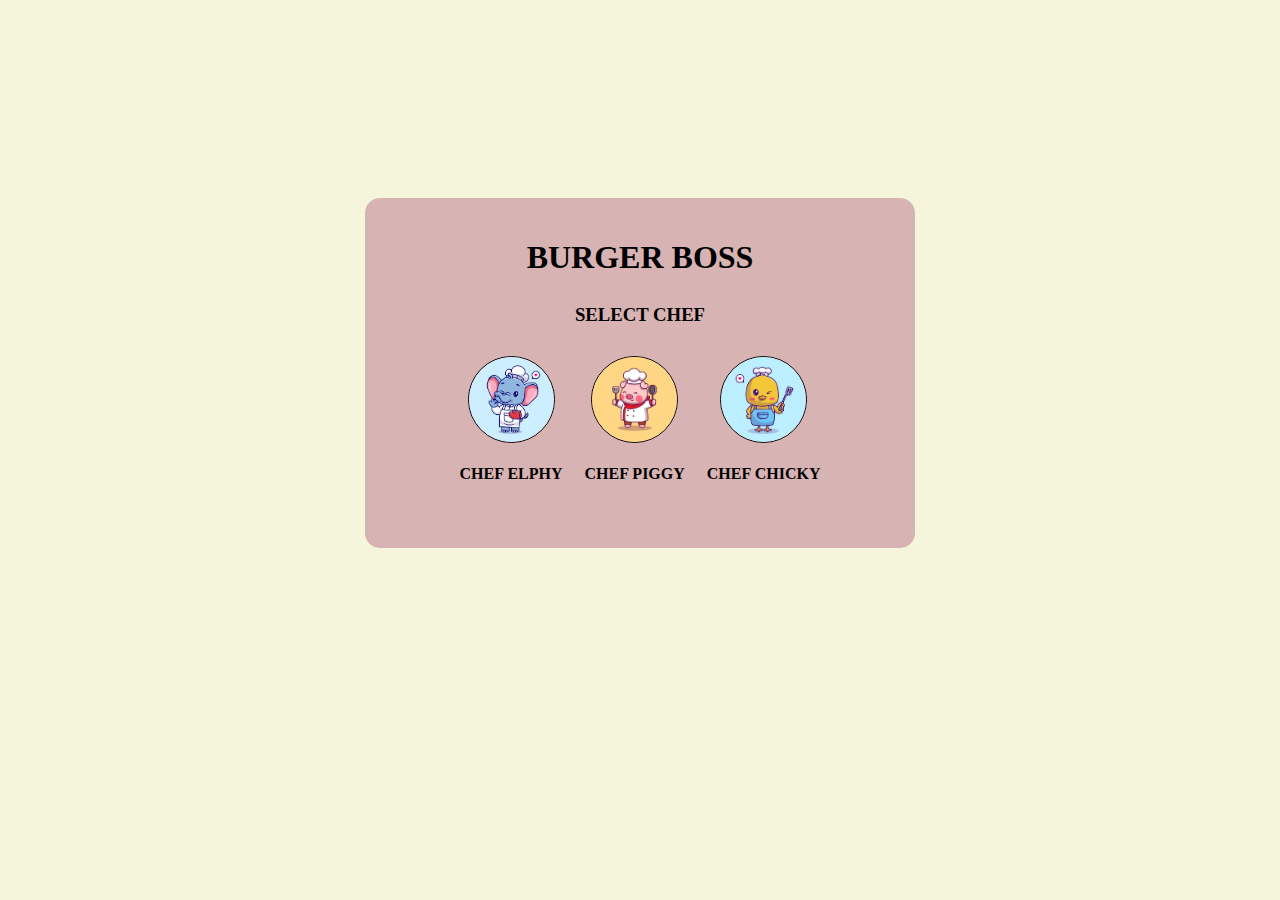
==== character.html @ 943ca401 "homepage start button lands on character page, avatars set up to select chatacter (desgin only)" ====
<!DOCTYPE html>
<html lang="en">
<head>
    <meta charset="UTF-8">
    <meta name="viewport" content="width=device-width, initial-scale=1.0">
    <title>Burger Boss</title>
    <link rel="icon" type="image/x-icon" href="css/assets/images/burger-icon.png">
    <link rel="stylesheet" href="css/style.css">
    <script defer type="text/javascript" src="js/app.js"></script>
</head>
<body>
    <div id="game-screen">
        <h1>BURGER BOSS</h1>
        <h3 class="title">SELECT CHEF</h3>
        <table>
            <tr>
                <td><img class="chef-img" src="css/assets/images/elephant-chef.jpeg" alt="Avatar"></td>
                <td><img class="chef-img" src="css/assets/images/piggie-chef.jpeg" alt="cartoon-pig-chef"></td>
                <td><img class="chef-img" src="css/assets/images/chick-chef.jpeg" alt="cartoon-chick-chef"></td>
            </tr>
            <tr>
                <td>CHEF ELPHY</td>
                <td>CHEF PIGGY</td>
                <td>CHEF CHICKY</td>
            </tr>
        </table>
    </div>
    
</body>
</html>
---- css/style.css ----
/* ====================  HOMEPAGE STYLING ========================= */
body {
  background-color: beige;
  display: flex;
  justify-content: center;
}

#game-screen {
  margin-top: 15%;
  width: 550px;
  height: 350px;
  border-radius: 15px;
  background-color: rgb(216, 179, 179);
}

h1 {
  text-align: center;
  padding-top: 20px;
}

#start-btn {
  text-decoration: none;
  color: black;
  font-weight: 400;
  height: 20px;
  width: 40px;
  border: 1px solid black;
  padding: 10px;
  background-color: rgb(240, 145, 76);
  margin-left: 40%;
}

#start-btn:hover {
  color: crimson;
  background-color: rgb(222, 165, 125);
}

/* ==================== CHARACTER PAGE STYLING ========================= */

.title {
  margin-top: 5%;
  text-align: center;
}

table{
    margin: auto;
    text-align: center;
    font-weight: 600;
}

td{
    padding: 10px;
}

.chef-img {
  border: solid 1px black;
  vertical-align: middle;
  width: 85px;
  height: 85px;
  border-radius: 50%;
}

.chef-img:hover{
 opacity: 50%;
}
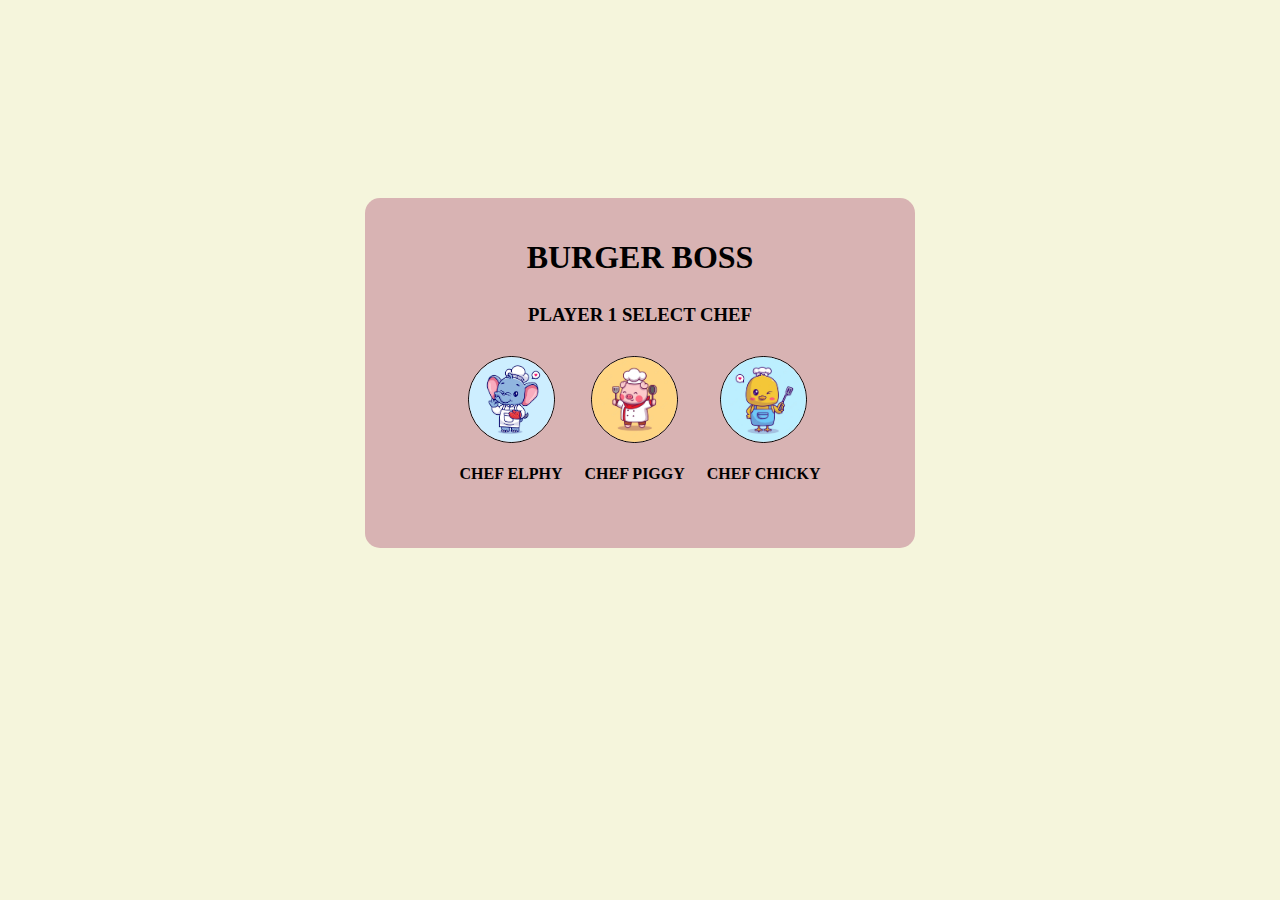
==== commit 9f972a27: "burger ingredients images added" ====
--- a/character.html
+++ b/character.html
@@ -11,12 +11,12 @@
 <body>
     <div id="game-screen">
         <h1>BURGER BOSS</h1>
-        <h3 class="title">SELECT CHEF</h3>
+        <h3 class="title">PLAYER 1 SELECT CHEF</h3>
         <table>
             <tr>
-                <td><img class="chef-img" src="css/assets/images/elephant-chef.jpeg" alt="Avatar"></td>
-                <td><img class="chef-img" src="css/assets/images/piggie-chef.jpeg" alt="cartoon-pig-chef"></td>
-                <td><img class="chef-img" src="css/assets/images/chick-chef.jpeg" alt="cartoon-chick-chef"></td>
+                <td><img class="chef-img" src="css/assets/images/chefs/elephant-chef.jpeg" alt="Avatar"></td>
+                <td><img class="chef-img" src="css/assets/images/chefs/piggie-chef.jpeg" alt="cartoon-pig-chef"></td>
+                <td><img class="chef-img" src="css/assets/images/chefs/chick-chef.jpeg" alt="cartoon-chick-chef"></td>
             </tr>
             <tr>
                 <td>CHEF ELPHY</td>
--- a/css/style.css
+++ b/css/style.css
@@ -61,5 +61,6 @@
 }
 
 .chef-img:hover{
- opacity: 50%;
+    width: 100px;
+    height: 100px;
 }
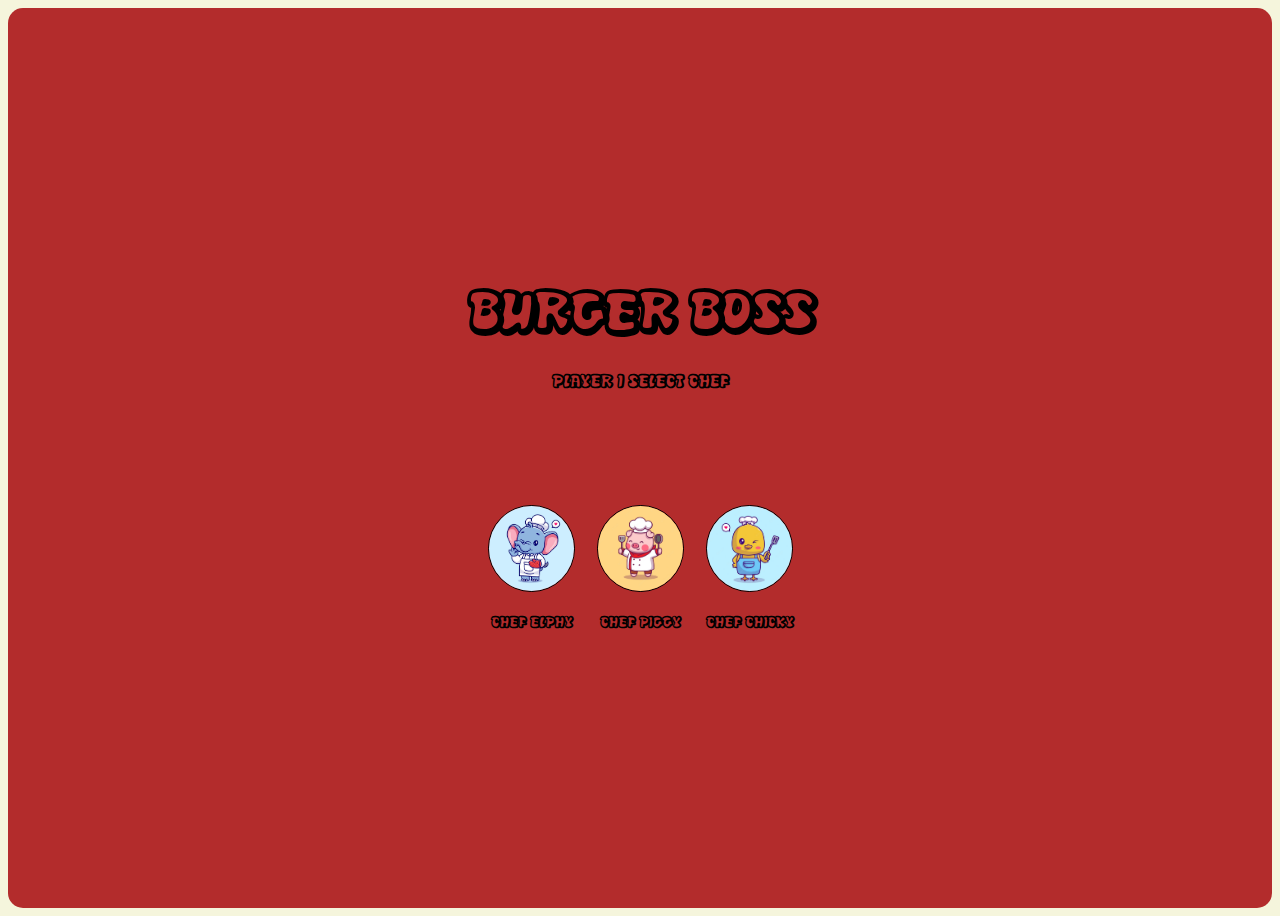
==== commit 03de0f6b: "character page positioned on grid" ====
--- a/character.html
+++ b/character.html
@@ -4,19 +4,23 @@
     <meta charset="UTF-8">
     <meta name="viewport" content="width=device-width, initial-scale=1.0">
     <title>Burger Boss</title>
+    
+    <link rel="stylesheet" href="css/webfontkit-20220719-204707/stylesheet.css" type="text/css" charset="utf-8" />
+
+
     <link rel="icon" type="image/x-icon" href="css/assets/images/burger-icon.png">
     <link rel="stylesheet" href="css/style.css">
     <script defer type="text/javascript" src="js/app.js"></script>
 </head>
 <body>
     <div id="game-screen">
-        <h1>BURGER BOSS</h1>
+        <h1 class="game-heading">BURGER BOSS</h1>
         <h3 class="title">PLAYER 1 SELECT CHEF</h3>
-        <table>
+        <table class="character-avatars">
             <tr>
-                <td><img class="chef-img" src="css/assets/images/chefs/elephant-chef.jpeg" alt="Avatar"></td>
-                <td><img class="chef-img" src="css/assets/images/chefs/piggie-chef.jpeg" alt="cartoon-pig-chef"></td>
-                <td><img class="chef-img" src="css/assets/images/chefs/chick-chef.jpeg" alt="cartoon-chick-chef"></td>
+                <td><a href="game.html"><img class="chef-img" src="css/assets/images/chefs/elephant-chef.jpeg" alt="Avatar"></a></td>
+                <td><a href="game.html"><img class="chef-img" src="css/assets/images/chefs/piggie-chef.jpeg" alt="cartoon-pig-chef"></a></td>
+                <td><a href="game.html"><img class="chef-img" src="css/assets/images/chefs/chick-chef.jpeg" alt="cartoon-chick-chef"></a></td>
             </tr>
             <tr>
                 <td>CHEF ELPHY</td>
@@ -25,6 +29,5 @@
             </tr>
         </table>
     </div>
-    
 </body>
 </html>--- a/css/webfontkit-20220719-204707/stylesheet.css
+++ b/css/webfontkit-20220719-204707/stylesheet.css
@@ -0,0 +1,12 @@
+/*! Generated by Font Squirrel (https://www.fontsquirrel.com) on July 19, 2022 */
+
+
+
+@font-face {
+    font-family: 'diskoregular';
+    src: url('disko-v1z-webfont.woff2') format('woff2'),
+         url('disko-v1z-webfont.woff') format('woff');
+    font-weight: normal;
+    font-style: normal;
+
+}--- a/css/style.css
+++ b/css/style.css
@@ -1,55 +1,85 @@
+@font-face{ 
+	font-family: 'MyWebFont';
+	src: url('WebFont.eot');
+	src: url('WebFont.eot?#iefix') format('embedded-opentype'),
+	     url('webfontkit-20220719-204707/disko-v1z-webfont.woff') format('woff'),
+	     url('WebFont.ttf') format('truetype'),
+	     url('WebFont.svg#webfont') format('svg');
+}
+
 /* ====================  HOMEPAGE STYLING ========================= */
 body {
   background-color: beige;
-  display: flex;
-  justify-content: center;
+  font-family: "MyWebFont";
+
+  /* background-repeat: repeat-x;
+  background-size: 14%;
+  background-image: url(assets/images/burger-gif.gif);
+  background-position-x: center;
+  background-position: bottom ; */
 }
 
 #game-screen {
-  margin-top: 15%;
-  width: 550px;
-  height: 350px;
+  display: grid;
+  grid-template-columns: [col1] 100px [col2] 100px [col3] 100px [col4] 100px [col5] 100px [col6] 100px [col7] 100px [col8] 100px [col9] 100px;
+  grid-template-rows: [row1] 100px [row2] 100px [row3] 100px [row4] 100px [row5] 100px [row6] 100px;
+  grid-gap: 10px;
+  /* margin-top: 15%; */
+  /* width: 650px;
+  height: 400px; */
   border-radius: 15px;
-  background-color: rgb(216, 179, 179);
+  background-color: rgb(179, 44, 44);
+  justify-content: center;
+  align-content: center;
+  height: 100vh;
 }
 
-h1 {
+.game-heading {
+  grid-column: 3 / 8;
+  grid-row: 2 / 3;
   text-align: center;
-  padding-top: 20px;
+  font-size: 60px;
 }
 
 #start-btn {
   text-decoration: none;
   color: black;
-  font-weight: 400;
+  font-weight: 600;
   height: 20px;
   width: 40px;
   border: 1px solid black;
+  border-radius: 5px;
   padding: 10px;
   background-color: rgb(240, 145, 76);
   margin-left: 40%;
 }
 
 #start-btn:hover {
-  color: crimson;
+  color: brown;
   background-color: rgb(222, 165, 125);
 }
 
 /* ==================== CHARACTER PAGE STYLING ========================= */
 
 .title {
-  margin-top: 5%;
+  grid-column: 3 / 8;
+  grid-row: 3 / 4;
   text-align: center;
 }
 
-table{
-    margin: auto;
-    text-align: center;
-    font-weight: 600;
+table {
+  margin: auto;
+  text-align: center;
+  font-weight: 600;
 }
 
-td{
-    padding: 10px;
+td {
+  padding: 10px;
+}
+
+.character-avatars {
+  grid-column: 3 /8;
+  grid-row: 4 /6;
 }
 
 .chef-img {
@@ -60,7 +90,9 @@
   border-radius: 50%;
 }
 
-.chef-img:hover{
-    width: 100px;
-    height: 100px;
+.chef-img:hover {
+  width: 100px;
+  height: 100px;
 }
+
+/* ==================== GAME PAGE STYLING ========================= */
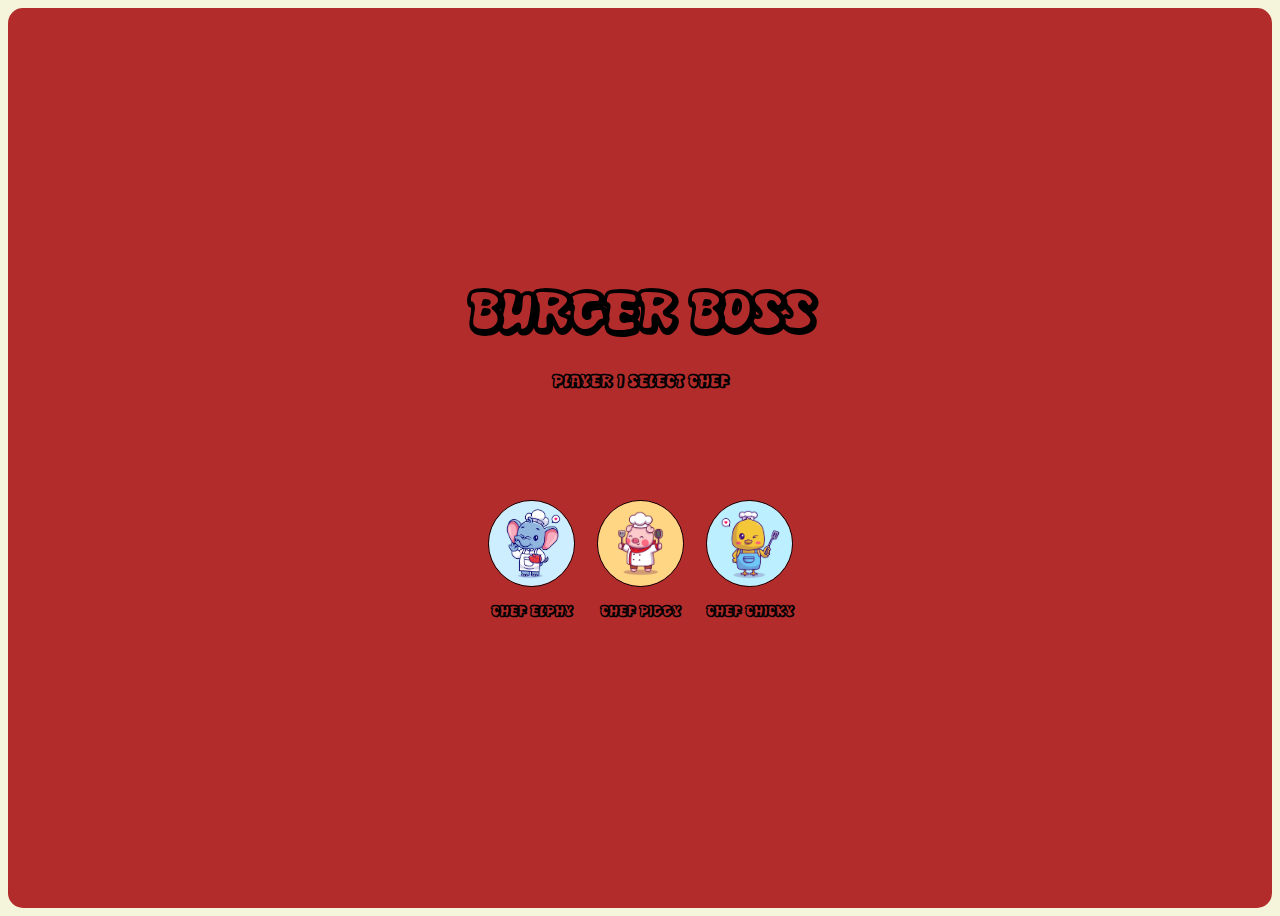
==== commit f91f470f: "methods for adding chef names to session storage added - not working" ====
--- a/character.html
+++ b/character.html
@@ -18,14 +18,13 @@
         <h3 class="title">PLAYER 1 SELECT CHEF</h3>
         <table class="character-avatars">
             <tr>
-                <td><a href="game.html"><img class="chef-img" src="css/assets/images/chefs/elephant-chef.jpeg" alt="Avatar"></a></td>
-                <td><a href="game.html"><img class="chef-img" src="css/assets/images/chefs/piggie-chef.jpeg" alt="cartoon-pig-chef"></a></td>
-                <td><a href="game.html"><img class="chef-img" src="css/assets/images/chefs/chick-chef.jpeg" alt="cartoon-chick-chef"></a></td>
-            </tr>
-            <tr>
-                <td>CHEF ELPHY</td>
-                <td>CHEF PIGGY</td>
-                <td>CHEF CHICKY</td>
+                <td><a class="elphy-chef-choice" href="game.html"><img class="chef-img" src="css/assets/images/chefs/elephant-chef.jpeg" alt="Avatar">
+                    <br><p class="elphy-chef-name">CHEF ELPHY</p></a>
+                </td>
+
+                <td><a class="piggy-chef-choice" href="game.html"><img class="chef-img" src="css/assets/images/chefs/piggie-chef.jpeg" alt="cartoon-pig-chef"><br><p class="piggy-chef-name">CHEF PIGGY</p></a></td>
+                
+                <td><a class="chicky-chef-choice" href="game.html"><img class="chef-img" src="css/assets/images/chefs/chick-chef.jpeg" alt="cartoon-chick-chef"><br><p class="chicky-chef-name">CHEF CHICKY</p></a></td>
             </tr>
         </table>
     </div>
--- a/css/style.css
+++ b/css/style.css
@@ -67,6 +67,11 @@
   text-align: center;
 }
 
+a {
+  text-decoration: none;
+  color: black;
+}
+
 table {
   margin: auto;
   text-align: center;
@@ -90,9 +95,11 @@
   border-radius: 50%;
 }
 
-.chef-img:hover {
+
+a:hover{
   width: 100px;
   height: 100px;
+  font-size: larger;
 }
 
 /* ==================== GAME PAGE STYLING ========================= */
